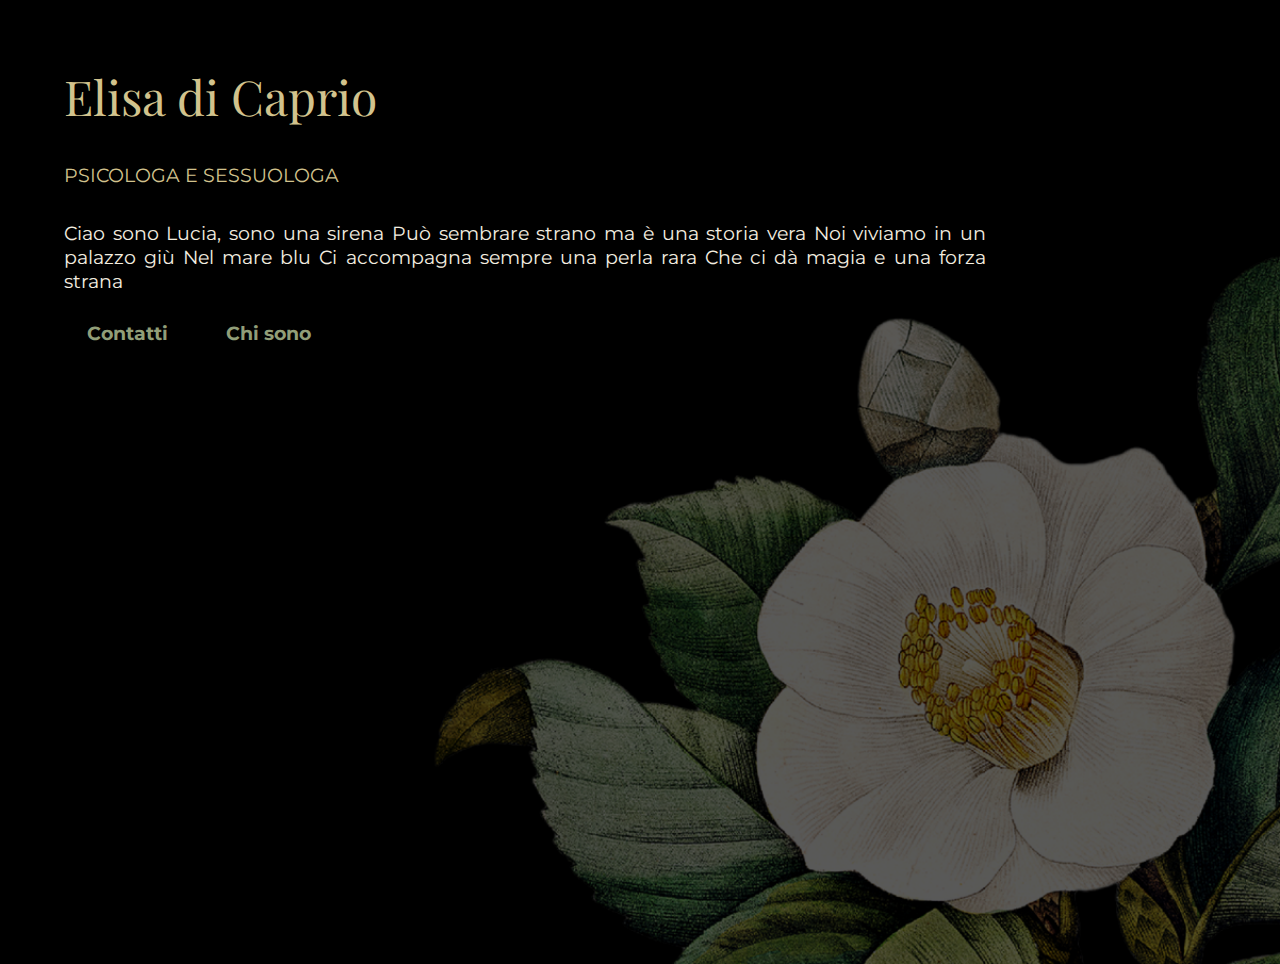
==== index-mobile.html @ 263010dd "Landing mobile" ====
<!DOCTYPE html>
<meta name="viewport" content="width=device-width, initial-scale=1.0">
<head>
    <title>Elisa di Caprio - Home</title>
    <meta charset="UTF-8">
    <meta http-equiv="Content-type" content="text/html; charset=UTF-8">
    <meta name="description" content="Elisa di Caprio">
    <!--TODO: Inserire tag-->
    <meta name="keywords" content="Elisa di Caprio, ">
    <link rel="stylesheet" href="style-mobile.css" media="screen">
</head>

<body class="main">
    <div class="landing">
        <div class="home">
            <div>Elisa di Caprio</div>
            <div class="subtitle"> PSICOLOGA E SESSUOLOGA</div>
            <p class="description">Ciao sono Lucia, sono una sirena
                Può sembrare strano ma è una storia vera
                Noi viviamo in un palazzo giù
                Nel mare blu Ci accompagna sempre una perla rara
                Che ci dà magia e una forza strana</p>
            <div class="grid-container-buttons">
                <button class="button" style="vertical-align:middle"><span>Contatti</span></button>
                <button class="button" style="vertical-align:middle"><span>Chi sono</span></button>
            </div>                    
        </div>
    </div>
</body>
---- style-mobile.css ----
@import url('https://fonts.googleapis.com/css2?family=Playfair+Display&display=swap');
@import url('https://fonts.googleapis.com/css2?family=Montserrat:wght@100&display=swap');
@import url('https://fonts.googleapis.com/css2?family=Sanchez&display=swap');
@import url('https://fonts.googleapis.com/css2?family=Poppins:wght@100&display=swap');

body, html {
  height: 100%;
  margin: 0;
  scroll-behavior: smooth;
}

:root{
  --green1: #A1B084;
  --green2: #919E78;
  --green3: #7F8A68;
  --green4: #677154;
  --green5: #4D5416;
  --crema: #F4EEE0;
  --ocra1: #D2C38D;
  --ocra2: #B49B3E;
  --rosso1: #98493B;
  --rosso2: #823626;
}

.main{
  background-color: black;
}

.landing{
  background-image: url("Camelia2.png");
  height: 100%; 
  background-position: center;
  background-repeat: no-repeat;
  background-size: cover;
 
}

.home { 
  color: var(--ocra1);
  font-family: 'Playfair Display';
  font-size: 300%;
  margin: 5%;
  animation: 1s ease-out 0s 1 slideInFromLeft;
}

@keyframes slideInFromLeft {
  0% {
    transform: translateX(-100%);
  }
  100% {
    transform: translateX(0);
  }
}

.subtitle{
  font-family: 'Montserrat';
  font-size: 40%;
  color: var(--ocra1);
  margin: 3% 3% 3% 0;
}

.description{
  margin: 0 20% 0 0;
  font-size: 40%;
  text-align: justify;
  color: var(--crema);
  font-family: 'Montserrat';
}

.button {
  border: none;
  color: var(--green2);
  background-color: black;
  font-weight: bold;
  padding: 2%;
  text-align: center;
  text-decoration: none;
  display: inline-block;
  position: relative;
  font-size: 150%;
  cursor: pointer;
  font-family: 'Montserrat';
  cursor: pointer;
}


.button:after {
  content: '';
  position: absolute;
  width: 100%;
  transform: scaleX(0);
  height: 2px;
  bottom: 0;
  left: 0;
  background-color: var(--green2);
  transform-origin: bottom right;
  transition: transform 0.25s ease-out;
}

.button:hover:after {
  transform: scaleX(1);
  transform-origin: bottom left;
}
.button {
  border: none;
  color: var(--green2);
  background-color: rgba(0, 0 ,0, 0);
  font-weight: bold;
  padding: 2%;
  text-align: center;
  text-decoration: none;
  display: inline-block;
  position: relative;
  font-size: 40%;
  cursor: pointer;
  font-family: 'Montserrat';
  cursor: pointer;
}


.button:after {
  content: '';
  position: absolute;
  width: 100%;
  transform: scaleX(0);
  height: 2px;
  bottom: 0;
  left: 0;
  background-color: var(--green2);
  transform-origin: bottom right;
  transition: transform 0.25s ease-out;
}

.button:hover:after {
  transform: scaleX(1);
  transform-origin: bottom left;
}
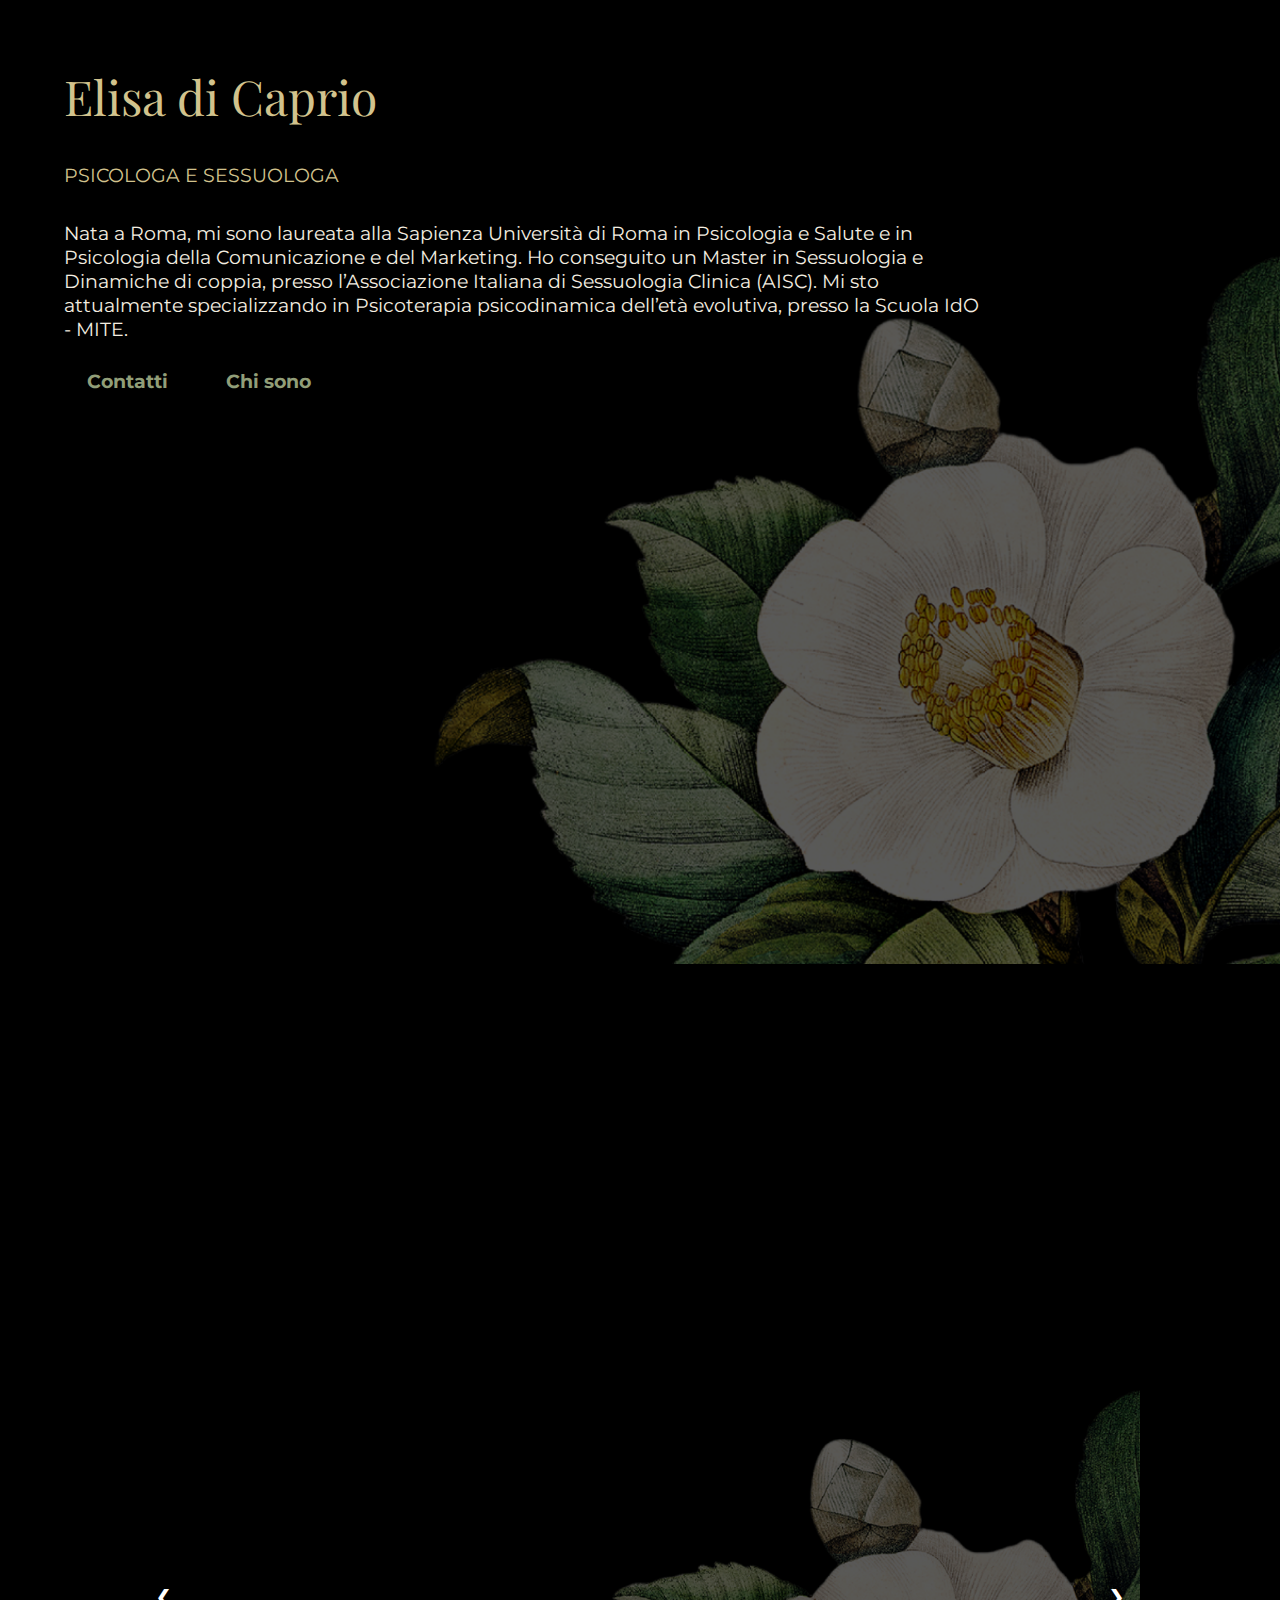
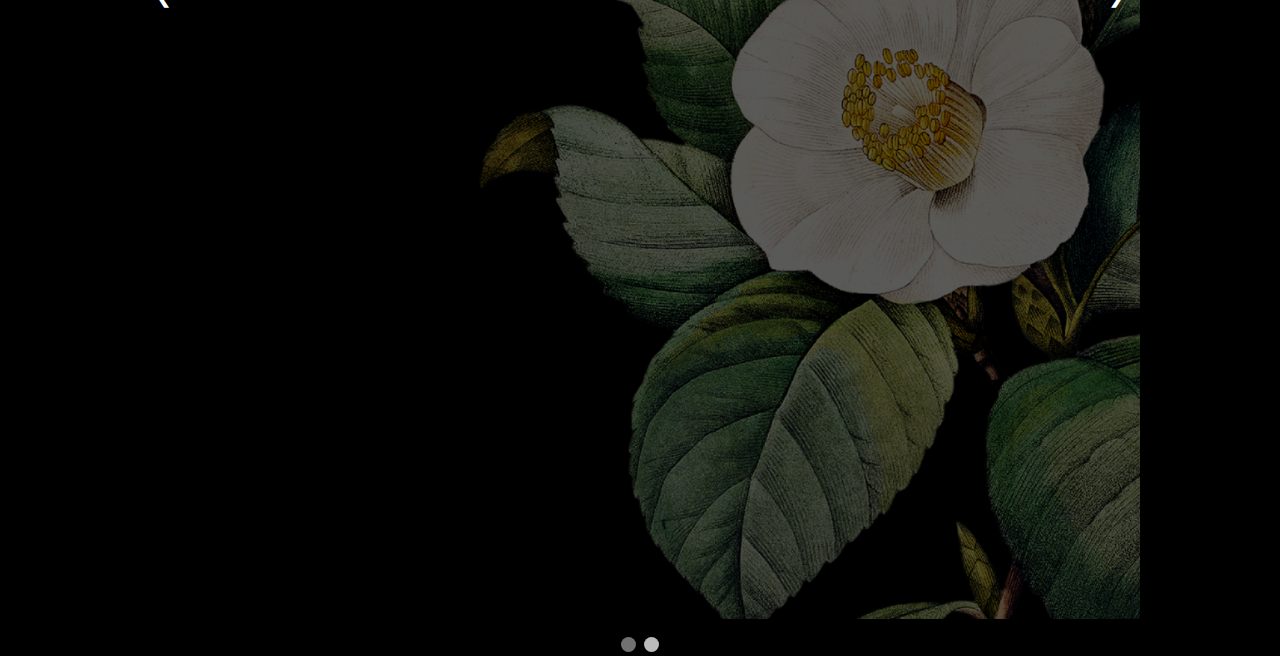
==== commit f1d40d86: "Modificati testi desktop" ====
--- a/index-mobile.html
+++ b/index-mobile.html
@@ -15,15 +15,62 @@
         <div class="home">
             <div>Elisa di Caprio</div>
             <div class="subtitle"> PSICOLOGA E SESSUOLOGA</div>
-            <p class="description">Ciao sono Lucia, sono una sirena
-                Può sembrare strano ma è una storia vera
-                Noi viviamo in un palazzo giù
-                Nel mare blu Ci accompagna sempre una perla rara
-                Che ci dà magia e una forza strana</p>
+            <p class="description">Nata a Roma, mi sono laureata alla Sapienza Università di Roma in Psicologia e Salute e in Psicologia della Comunicazione e del Marketing. Ho conseguito un Master in Sessuologia e Dinamiche di coppia, presso l’Associazione Italiana di Sessuologia Clinica (AISC). Mi sto attualmente specializzando in Psicoterapia psicodinamica dell’età evolutiva, presso la Scuola IdO - MITE. </p>
             <div class="grid-container-buttons">
                 <button class="button" style="vertical-align:middle"><span>Contatti</span></button>
                 <button class="button" style="vertical-align:middle"><span>Chi sono</span></button>
             </div>                    
         </div>
     </div>
+
+    <div class="slideshow-container">
+
+        <div class="mySlides fade">
+          <img src="Camelia2.png" style="width:100%">
+        </div>
+        
+        <div class="mySlides fade">
+          <img src="Camelia1.png" style="width:100%">
+        </div>
+        
+        <a class="prev" onclick="plusSlides(-1)">❮</a>
+        <a class="next" onclick="plusSlides(1)">❯</a>
+        
+        </div>
+        <br>
+        
+        <div style="text-align:center">
+          <span class="dot" onclick="currentSlide(1)"></span> 
+          <span class="dot" onclick="currentSlide(2)"></span>  
+        </div>
+        
+        <script>
+        let slideIndex = 1;
+        showSlides(slideIndex);
+        
+        function plusSlides(n) {
+          showSlides(slideIndex += n);
+        }
+        
+        function currentSlide(n) {
+          showSlides(slideIndex = n);
+        }
+        
+        function showSlides(n) {
+          let i;
+          let slides = document.getElementsByClassName("mySlides");
+          let dots = document.getElementsByClassName("dot");
+          if (n > slides.length) {slideIndex = 1}    
+          if (n < 1) {slideIndex = slides.length}
+          for (i = 0; i < slides.length; i++) {
+            slides[i].style.display = "none";  
+          }
+          for (i = 0; i < dots.length; i++) {
+            dots[i].className = dots[i].className.replace(" active", "");
+          }
+          slides[slideIndex-1].style.display = "block";  
+          dots[slideIndex-1].className += " active";
+        }
+        </script>
+        
 </body>--- a/style-mobile.css
+++ b/style-mobile.css
@@ -62,7 +62,6 @@
 .description{
   margin: 0 20% 0 0;
   font-size: 40%;
-  text-align: justify;
   color: var(--crema);
   font-family: 'Montserrat';
 }
@@ -135,3 +134,96 @@
   transform: scaleX(1);
   transform-origin: bottom left;
 }
+
+
+
+
+* {box-sizing: border-box}
+.mySlides {display: none}
+img {vertical-align: middle;}
+
+/* Slideshow container */
+.slideshow-container {
+  max-width: 1000px;
+  position: relative;
+  margin: auto;
+}
+
+/* Next & previous buttons */
+.prev, .next {
+  cursor: pointer;
+  position: absolute;
+  top: 50%;
+  width: auto;
+  padding: 16px;
+  margin-top: -22px;
+  color: white;
+  font-weight: bold;
+  font-size: 18px;
+  transition: 0.6s ease;
+  border-radius: 0 3px 3px 0;
+  user-select: none;
+}
+
+/* Position the "next button" to the right */
+.next {
+  right: 0;
+  border-radius: 3px 0 0 3px;
+}
+
+/* On hover, add a black background color with a little bit see-through */
+.prev:hover, .next:hover {
+  background-color: rgba(0,0,0,0.8);
+}
+
+/* Caption text */
+.text {
+  color: #f2f2f2;
+  font-size: 15px;
+  padding: 8px 12px;
+  position: absolute;
+  bottom: 8px;
+  width: 100%;
+  text-align: center;
+}
+
+/* Number text (1/3 etc) */
+.numbertext {
+  color: #f2f2f2;
+  font-size: 12px;
+  padding: 8px 12px;
+  position: absolute;
+  top: 0;
+}
+
+/* The dots/bullets/indicators */
+.dot {
+  cursor: pointer;
+  height: 15px;
+  width: 15px;
+  margin: 0 2px;
+  background-color: #bbb;
+  border-radius: 50%;
+  display: inline-block;
+  transition: background-color 0.6s ease;
+}
+
+.active, .dot:hover {
+  background-color: #717171;
+}
+
+/* Fading animation */
+.fade {
+  animation-name: fade;
+  animation-duration: 1.5s;
+}
+
+@keyframes fade {
+  from {opacity: .4} 
+  to {opacity: 1}
+}
+
+/* On smaller screens, decrease text size */
+@media only screen and (max-width: 300px) {
+  .prev, .next,.text {font-size: 11px}
+}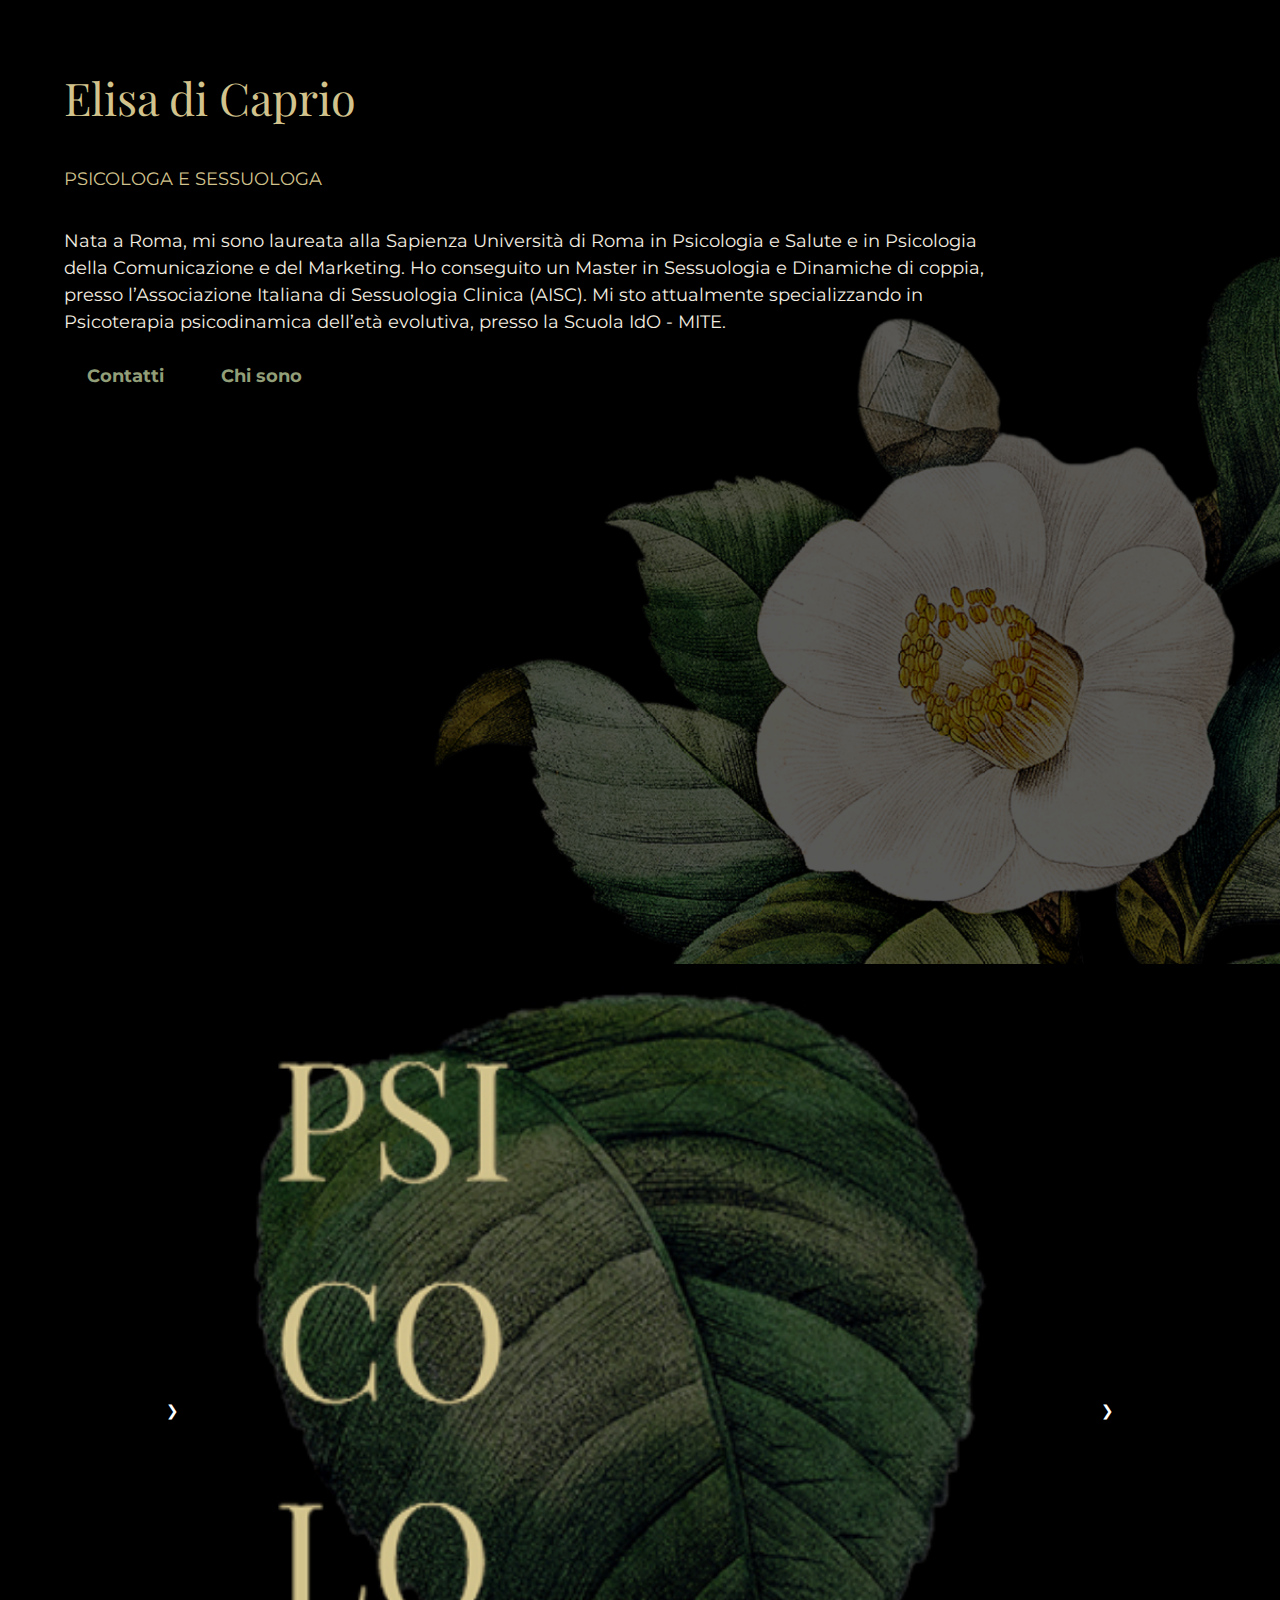
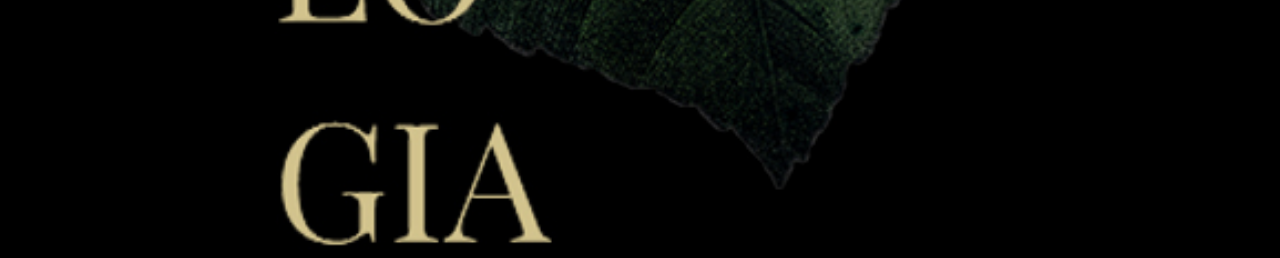
==== commit 9174adba: "partecentrale modificato javascript" ====
--- a/index-mobile.html
+++ b/index-mobile.html
@@ -8,6 +8,7 @@
     <!--TODO: Inserire tag-->
     <meta name="keywords" content="Elisa di Caprio, ">
     <link rel="stylesheet" href="style-mobile.css" media="screen">
+    <link rel="stylesheet" href="https://www.w3schools.com/w3css/4/w3.css">
 </head>
 
 <body class="main">
@@ -23,54 +24,32 @@
         </div>
     </div>
 
-    <div class="slideshow-container">
+    <div class="w3-content w3-display-container">
+      <img class="mySlides" src="psico.jpg" style="width:100%">
+      <img class="mySlides" src="green.jpg" style="width:100%">
+    
+      <button class="w3-button w3-black w3-display-left" onclick="plusDivs(-1)">&#10095;</button>
+      <button class="w3-button w3-black w3-display-right" onclick="plusDivs(1)">&#10095;</button>
+    </div>
+    
+    
+    <script>
+      var slideIndex = 1;
+      showDivs(slideIndex);
 
-        <div class="mySlides fade">
-          <img src="Camelia2.png" style="width:100%">
-        </div>
-        
-        <div class="mySlides fade">
-          <img src="Camelia1.png" style="width:100%">
-        </div>
-        
-        <a class="prev" onclick="plusSlides(-1)">❮</a>
-        <a class="next" onclick="plusSlides(1)">❯</a>
-        
-        </div>
-        <br>
-        
-        <div style="text-align:center">
-          <span class="dot" onclick="currentSlide(1)"></span> 
-          <span class="dot" onclick="currentSlide(2)"></span>  
-        </div>
-        
-        <script>
-        let slideIndex = 1;
-        showSlides(slideIndex);
-        
-        function plusSlides(n) {
-          showSlides(slideIndex += n);
+      function plusDivs(n) {
+        showDivs(slideIndex += n);
+      }
+
+      function showDivs(n) {
+        var i;
+        var x = document.getElementsByClassName("mySlides");
+        if (n > x.length) {slideIndex = 1}
+        if (n < 1) {slideIndex = x.length}
+        for (i = 0; i < x.length; i++) {
+          x[i].style.display = "none";  
         }
-        
-        function currentSlide(n) {
-          showSlides(slideIndex = n);
-        }
-        
-        function showSlides(n) {
-          let i;
-          let slides = document.getElementsByClassName("mySlides");
-          let dots = document.getElementsByClassName("dot");
-          if (n > slides.length) {slideIndex = 1}    
-          if (n < 1) {slideIndex = slides.length}
-          for (i = 0; i < slides.length; i++) {
-            slides[i].style.display = "none";  
-          }
-          for (i = 0; i < dots.length; i++) {
-            dots[i].className = dots[i].className.replace(" active", "");
-          }
-          slides[slideIndex-1].style.display = "block";  
-          dots[slideIndex-1].className += " active";
-        }
-        </script>
-        
+        x[slideIndex-1].style.display = "block";  
+      }
+    </script>        
 </body>--- a/style-mobile.css
+++ b/style-mobile.css
@@ -136,94 +136,4 @@
 }
 
 
-
-
-* {box-sizing: border-box}
-.mySlides {display: none}
-img {vertical-align: middle;}
-
-/* Slideshow container */
-.slideshow-container {
-  max-width: 1000px;
-  position: relative;
-  margin: auto;
-}
-
-/* Next & previous buttons */
-.prev, .next {
-  cursor: pointer;
-  position: absolute;
-  top: 50%;
-  width: auto;
-  padding: 16px;
-  margin-top: -22px;
-  color: white;
-  font-weight: bold;
-  font-size: 18px;
-  transition: 0.6s ease;
-  border-radius: 0 3px 3px 0;
-  user-select: none;
-}
-
-/* Position the "next button" to the right */
-.next {
-  right: 0;
-  border-radius: 3px 0 0 3px;
-}
-
-/* On hover, add a black background color with a little bit see-through */
-.prev:hover, .next:hover {
-  background-color: rgba(0,0,0,0.8);
-}
-
-/* Caption text */
-.text {
-  color: #f2f2f2;
-  font-size: 15px;
-  padding: 8px 12px;
-  position: absolute;
-  bottom: 8px;
-  width: 100%;
-  text-align: center;
-}
-
-/* Number text (1/3 etc) */
-.numbertext {
-  color: #f2f2f2;
-  font-size: 12px;
-  padding: 8px 12px;
-  position: absolute;
-  top: 0;
-}
-
-/* The dots/bullets/indicators */
-.dot {
-  cursor: pointer;
-  height: 15px;
-  width: 15px;
-  margin: 0 2px;
-  background-color: #bbb;
-  border-radius: 50%;
-  display: inline-block;
-  transition: background-color 0.6s ease;
-}
-
-.active, .dot:hover {
-  background-color: #717171;
-}
-
-/* Fading animation */
-.fade {
-  animation-name: fade;
-  animation-duration: 1.5s;
-}
-
-@keyframes fade {
-  from {opacity: .4} 
-  to {opacity: 1}
-}
-
-/* On smaller screens, decrease text size */
-@media only screen and (max-width: 300px) {
-  .prev, .next,.text {font-size: 11px}
-}+.mySlides {display:none;}